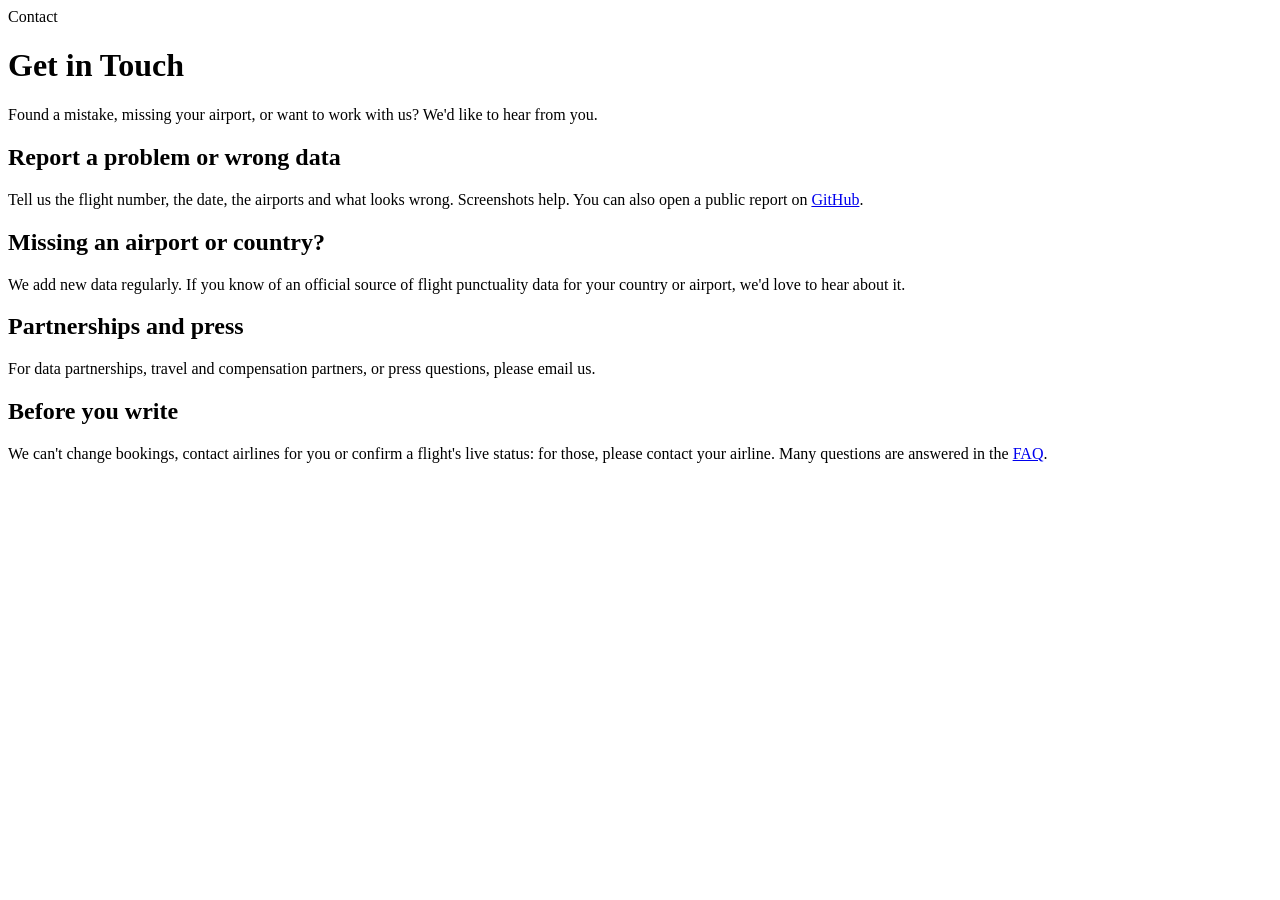
==== frontend/contact.html @ 1187e86d "New homepage with flight search in the hero; How it works, FAQ, Privacy, Terms and Contact pages - S" ====
<!DOCTYPE html>
<html lang="en">
<head>
  <meta charset="UTF-8" />
  <meta name="viewport" content="width=device-width, initial-scale=1.0" />
  <title>Contact – AeroPredict</title>
  <meta name="description" content="Contact AeroPredict to report a problem, suggest an airport or ask about partnerships." />
  <link rel="preconnect" href="https://fonts.googleapis.com" />
  <link rel="preconnect" href="https://fonts.gstatic.com" crossorigin />
  <link href="https://fonts.googleapis.com/css2?family=Inter:wght@400;500;600;700;800;900&display=swap" rel="stylesheet" />
  <link rel="stylesheet" href="/style.css" />
</head>
<body>
<nav id="siteNav"></nav>
<main class="page">
  <div class="container">
    <header class="page-header">
      <span class="section-tag">Contact</span>
      <h1 class="section-title">Get in Touch</h1>
      <p>Found a mistake, missing your airport, or want to work with us? We'd like to hear from you.</p>
    </header>
    <div class="prose">
      <div class="callout" id="contactEmailBox" hidden>
        <strong>Email:</strong> <a id="contactEmail" href="#"></a>
      </div>

      <h2>Report a problem or wrong data</h2>
      <p>Tell us the flight number, the date, the airports and what looks wrong. Screenshots help.
      You can also open a public report on
      <a href="https://github.com/a-elradi/AeroPredict-AI/issues" target="_blank" rel="noopener">GitHub</a>.</p>

      <h2>Missing an airport or country?</h2>
      <p>We add new data regularly. If you know of an official source of flight punctuality data for your country or airport,
      we'd love to hear about it.</p>

      <h2>Partnerships and press</h2>
      <p>For data partnerships, travel and compensation partners, or press questions, please email us.</p>

      <h2>Before you write</h2>
      <p>We can't change bookings, contact airlines for you or confirm a flight's live status: for those, please contact
      your airline. Many questions are answered in the <a href="/faq">FAQ</a>.</p>
    </div>
  </div>
</main>
<footer class="footer" id="siteFooter"></footer>
<script src="/layout.js"></script>
<script>
fetch("/api/site-config").then(r => r.json()).then(c => {
  if (!c.contact_email) return;
  const a = document.getElementById("contactEmail");
  a.textContent = c.contact_email;
  a.href = `mailto:${c.contact_email}`;
  document.getElementById("contactEmailBox").hidden = false;
}).catch(() => {});
</script>
</body>
</html>
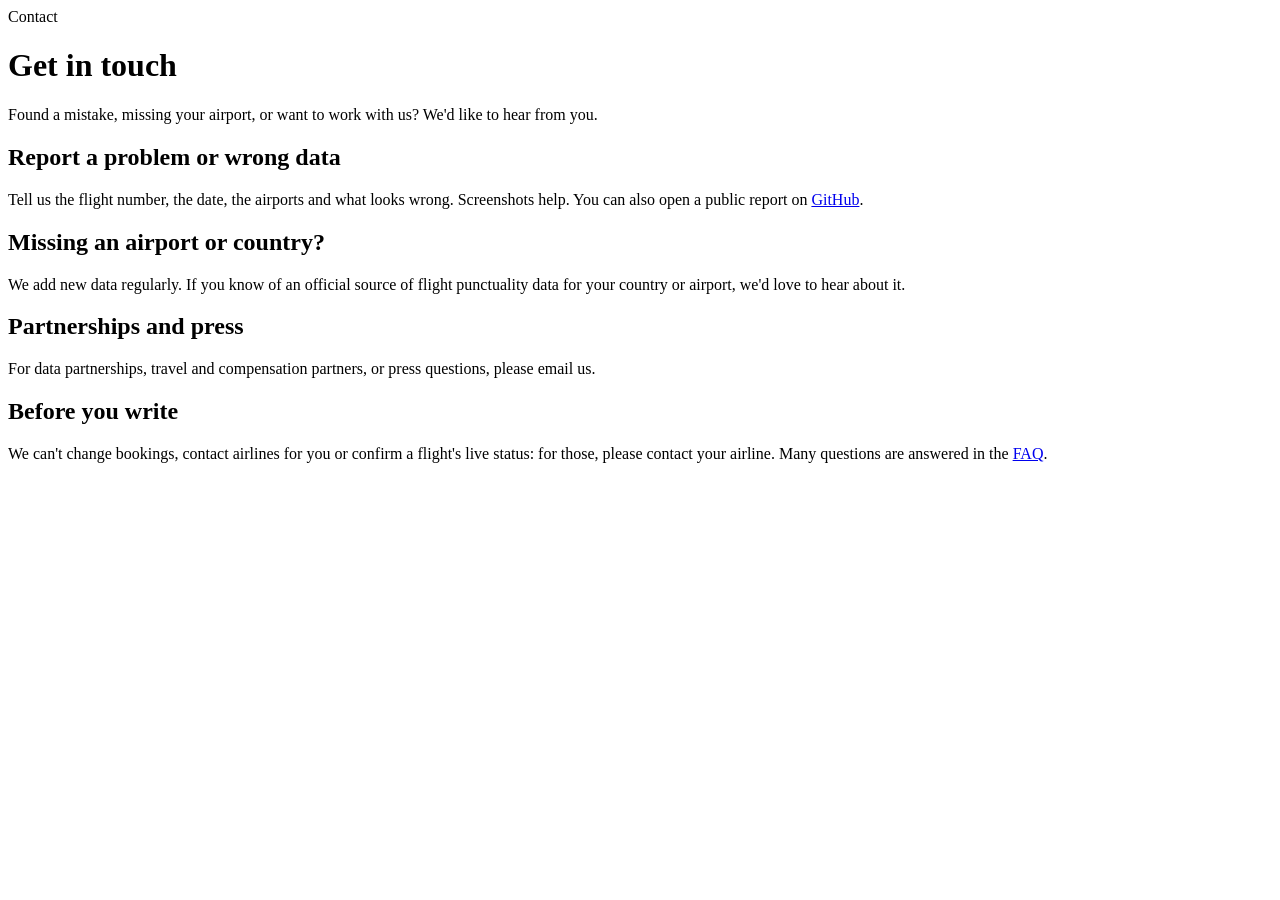
==== commit a8f00c4c: "Redesign the interface: calmer dark theme, airport-sign yellow actions, IBM Plex type, line icons - " ====
--- a/frontend/contact.html
+++ b/frontend/contact.html
@@ -7,7 +7,9 @@
   <meta name="description" content="Contact AeroPredict to report a problem, suggest an airport or ask about partnerships." />
   <link rel="preconnect" href="https://fonts.googleapis.com" />
   <link rel="preconnect" href="https://fonts.gstatic.com" crossorigin />
-  <link href="https://fonts.googleapis.com/css2?family=Inter:wght@400;500;600;700;800;900&display=swap" rel="stylesheet" />
+  <link href="https://fonts.googleapis.com/css2?family=IBM+Plex+Mono:wght@500&family=IBM+Plex+Sans:wght@400;500;600&display=swap" rel="stylesheet" />
+  <meta name="theme-color" content="#0C1117" />
+  <link rel="icon" href="/favicon.svg" type="image/svg+xml" />
   <link rel="stylesheet" href="/style.css" />
 </head>
 <body>
@@ -16,7 +18,7 @@
   <div class="container">
     <header class="page-header">
       <span class="section-tag">Contact</span>
-      <h1 class="section-title">Get in Touch</h1>
+      <h1 class="section-title">Get in touch</h1>
       <p>Found a mistake, missing your airport, or want to work with us? We'd like to hear from you.</p>
     </header>
     <div class="prose">
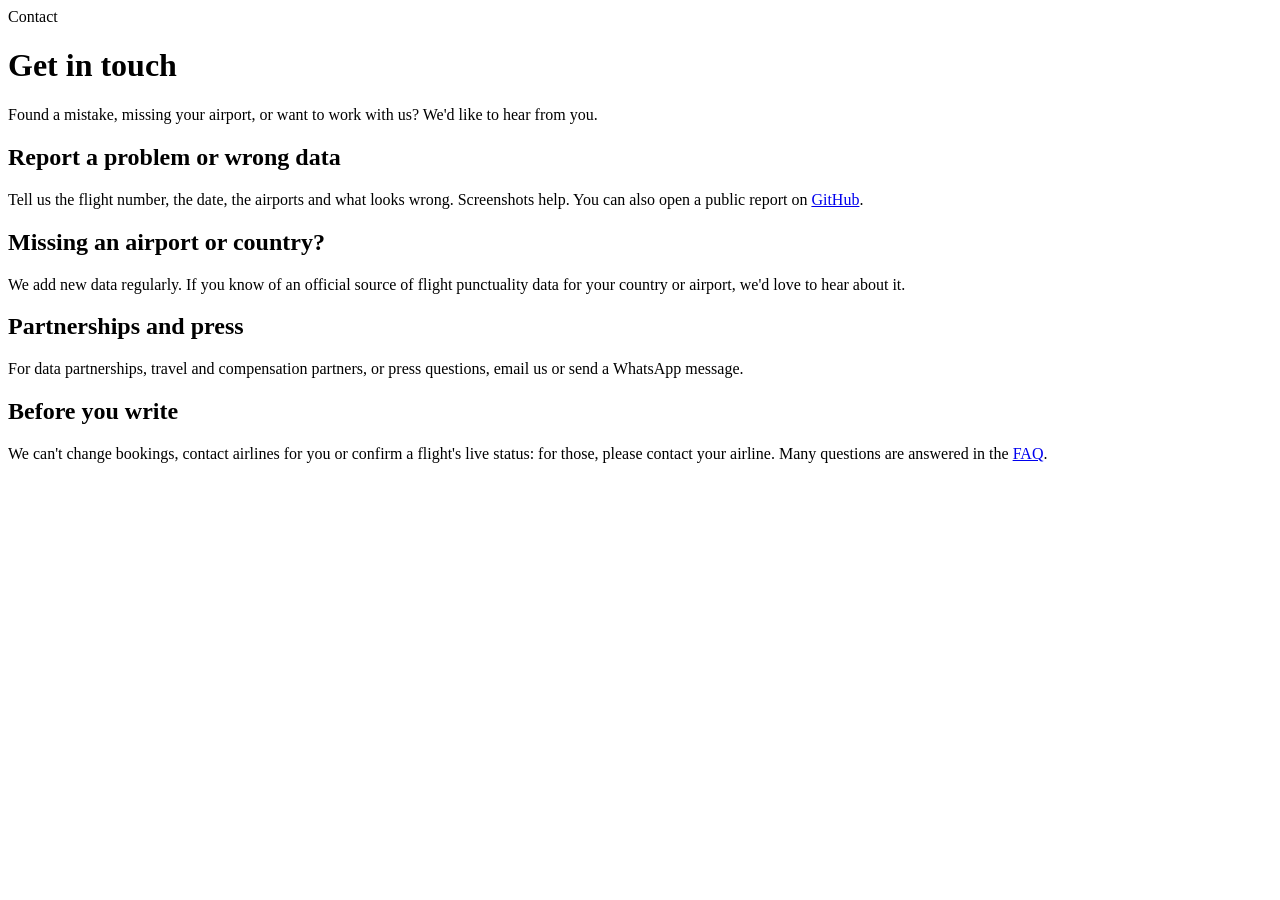
==== commit 7bcb1e9f: "Contact page: show email and WhatsApp from CONTACT_EMAIL and CONTACT_WHATSAPP settings Co-Authored-B" ====
--- a/frontend/contact.html
+++ b/frontend/contact.html
@@ -22,8 +22,15 @@
       <p>Found a mistake, missing your airport, or want to work with us? We'd like to hear from you.</p>
     </header>
     <div class="prose">
-      <div class="callout" id="contactEmailBox" hidden>
-        <strong>Email:</strong> <a id="contactEmail" href="#"></a>
+      <div class="contact-list" id="contactBox" hidden>
+        <a class="contact-item" id="contactEmailItem" href="#" hidden>
+          <span class="contact-label">Email</span>
+          <span class="contact-value" id="contactEmail"></span>
+        </a>
+        <a class="contact-item" id="contactWhatsAppItem" href="#" target="_blank" rel="noopener" hidden>
+          <span class="contact-label">WhatsApp</span>
+          <span class="contact-value" id="contactWhatsApp"></span>
+        </a>
       </div>
 
       <h2>Report a problem or wrong data</h2>
@@ -36,7 +43,7 @@
       we'd love to hear about it.</p>
 
       <h2>Partnerships and press</h2>
-      <p>For data partnerships, travel and compensation partners, or press questions, please email us.</p>
+      <p>For data partnerships, travel and compensation partners, or press questions, email us or send a WhatsApp message.</p>
 
       <h2>Before you write</h2>
       <p>We can't change bookings, contact airlines for you or confirm a flight's live status: for those, please contact
@@ -48,11 +55,16 @@
 <script src="/layout.js"></script>
 <script>
 fetch("/api/site-config").then(r => r.json()).then(c => {
-  if (!c.contact_email) return;
-  const a = document.getElementById("contactEmail");
-  a.textContent = c.contact_email;
-  a.href = `mailto:${c.contact_email}`;
-  document.getElementById("contactEmailBox").hidden = false;
+  const show = (item, value, text, href) => {
+    if (!value) return;
+    document.getElementById(value).textContent = text;
+    document.getElementById(item).href = href;
+    document.getElementById(item).hidden = false;
+    document.getElementById("contactBox").hidden = false;
+  };
+  if (c.contact_email) show("contactEmailItem", "contactEmail", c.contact_email, `mailto:${c.contact_email}`);
+  if (c.contact_whatsapp) show("contactWhatsAppItem", "contactWhatsApp", c.contact_whatsapp,
+    `https://wa.me/${c.contact_whatsapp.replace("+", "")}`);
 }).catch(() => {});
 </script>
 </body>
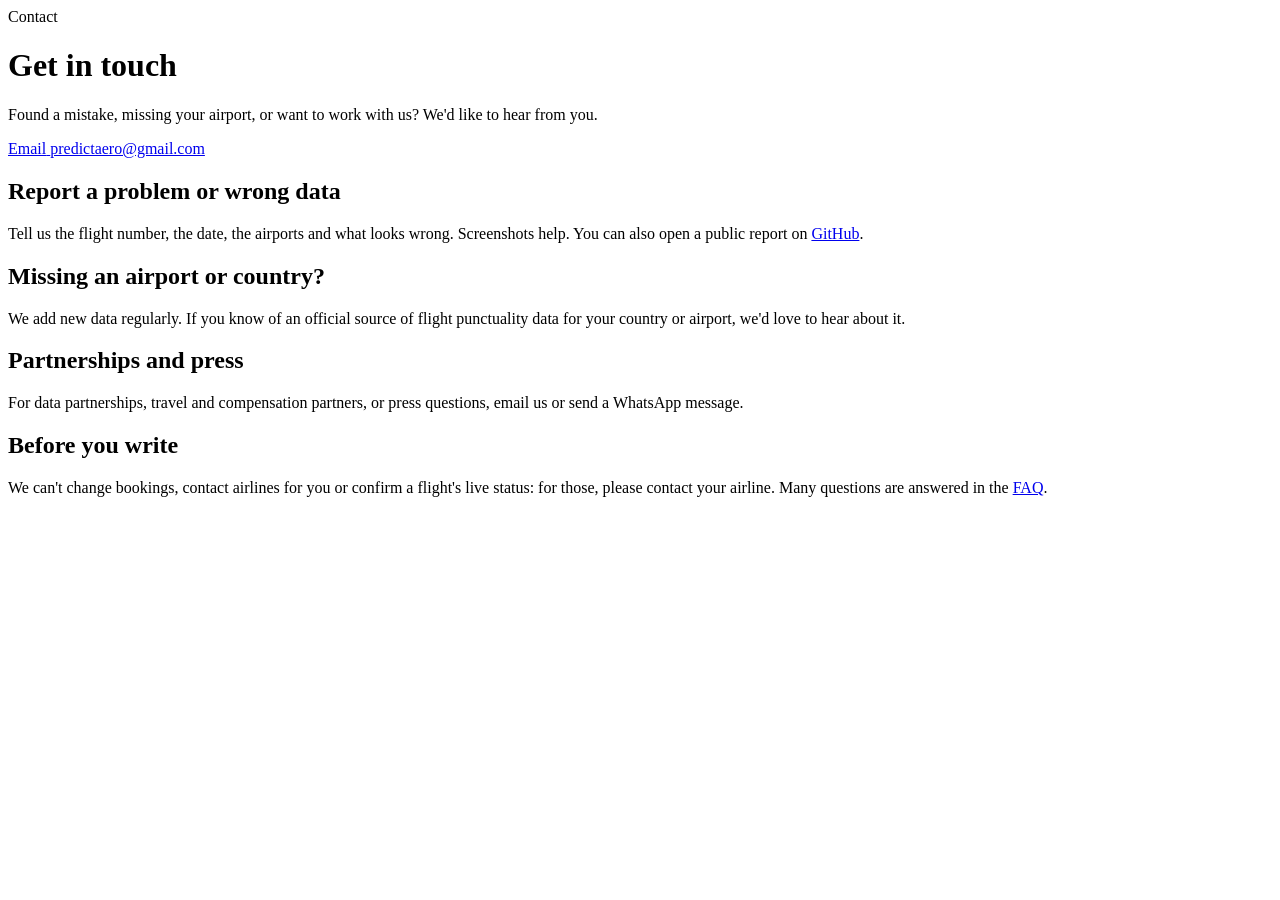
==== commit 5dbc3090: "Contact page: show predictaero@gmail.com Co-Authored-By: Claude Opus 5.5 <noreply@anthropic.com> Cla" ====
--- a/frontend/contact.html
+++ b/frontend/contact.html
@@ -22,10 +22,10 @@
       <p>Found a mistake, missing your airport, or want to work with us? We'd like to hear from you.</p>
     </header>
     <div class="prose">
-      <div class="contact-list" id="contactBox" hidden>
-        <a class="contact-item" id="contactEmailItem" href="#" hidden>
+      <div class="contact-list" id="contactBox">
+        <a class="contact-item" id="contactEmailItem" href="mailto:predictaero@gmail.com">
           <span class="contact-label">Email</span>
-          <span class="contact-value" id="contactEmail"></span>
+          <span class="contact-value" id="contactEmail">predictaero@gmail.com</span>
         </a>
         <a class="contact-item" id="contactWhatsAppItem" href="#" target="_blank" rel="noopener" hidden>
           <span class="contact-label">WhatsApp</span>
